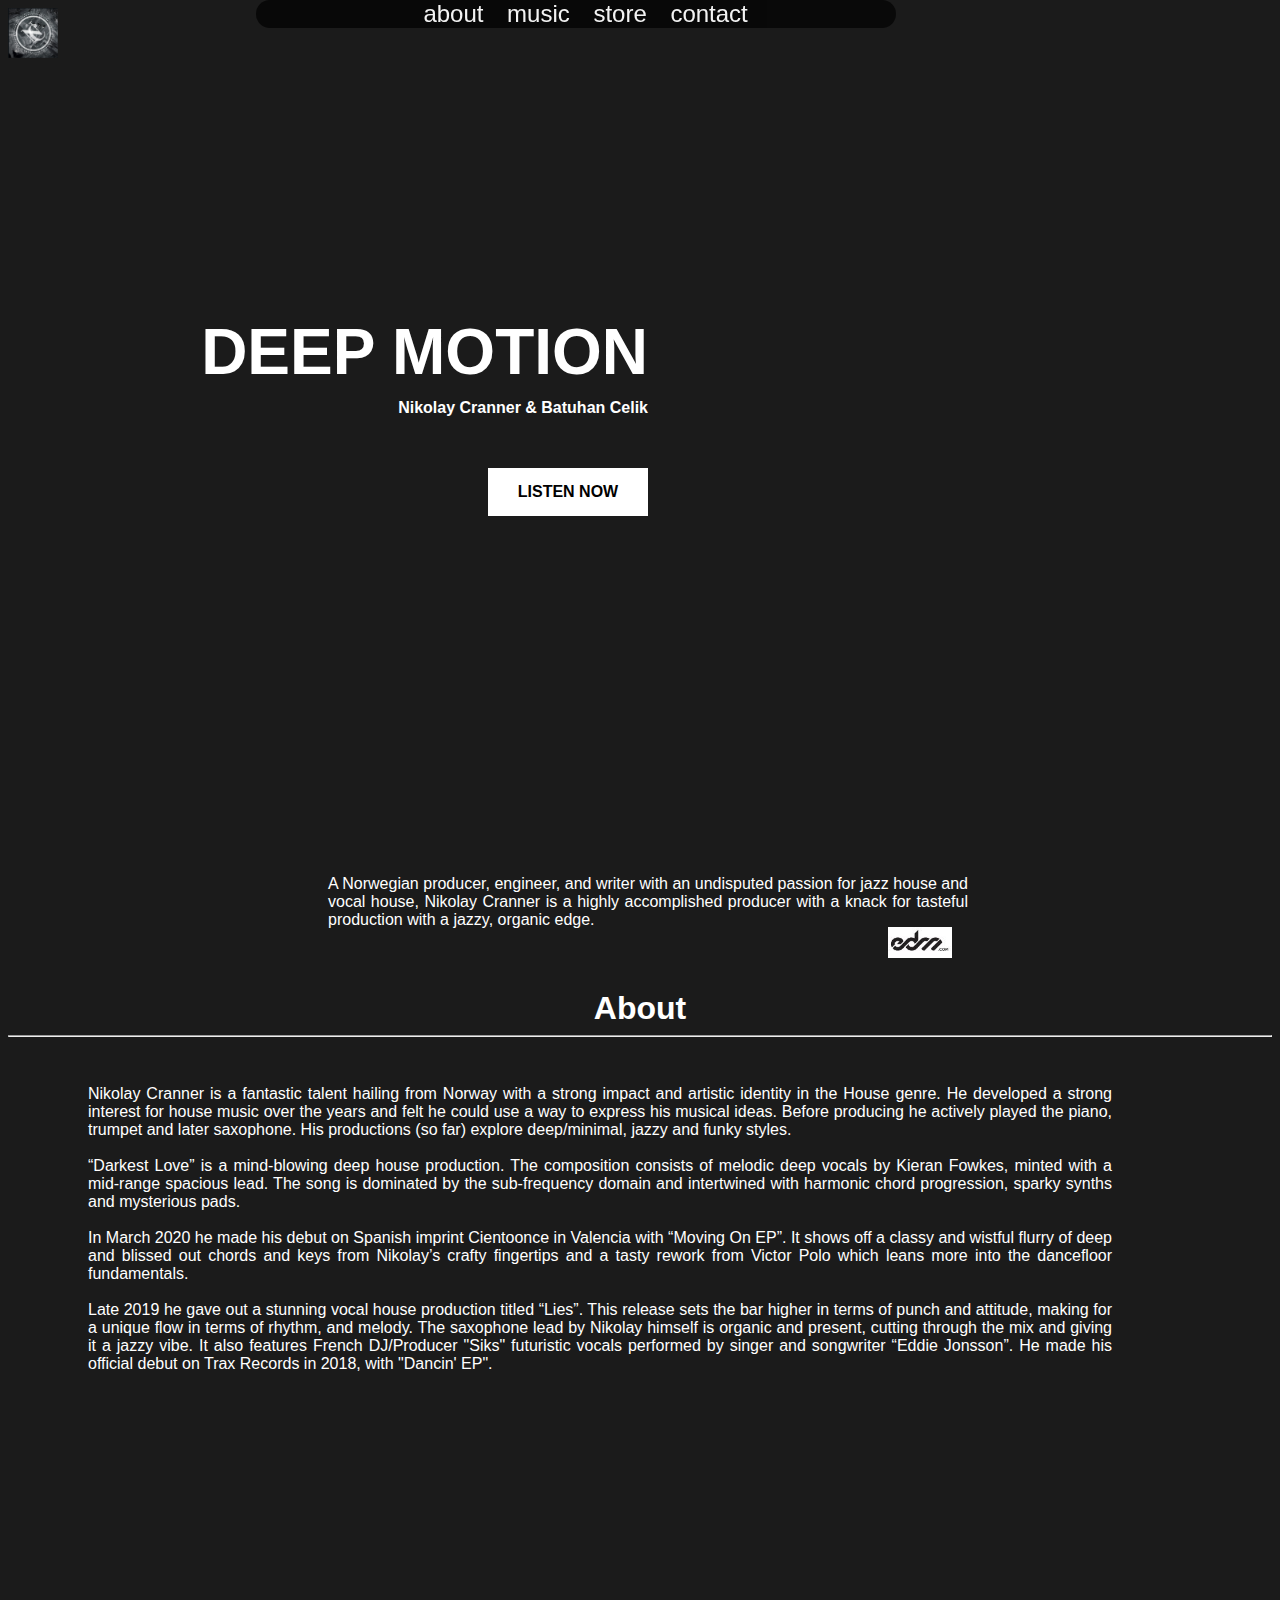
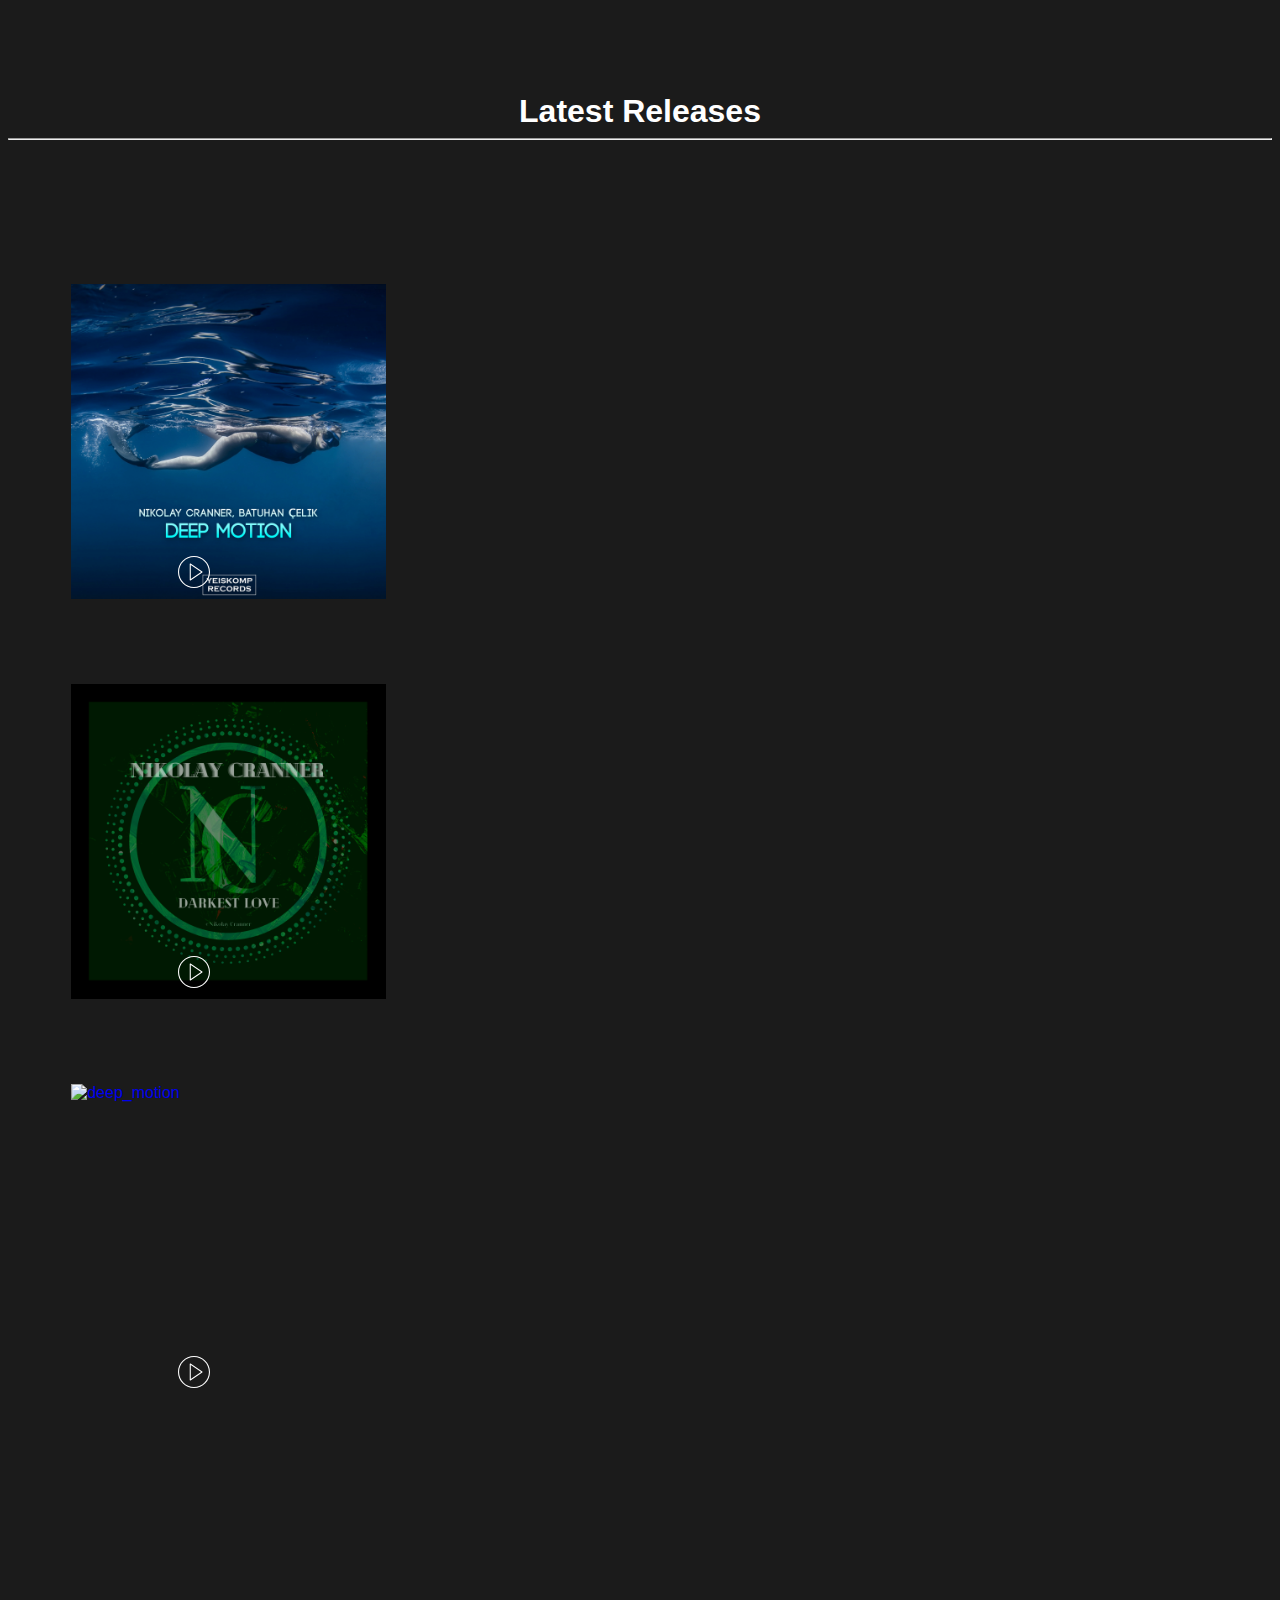
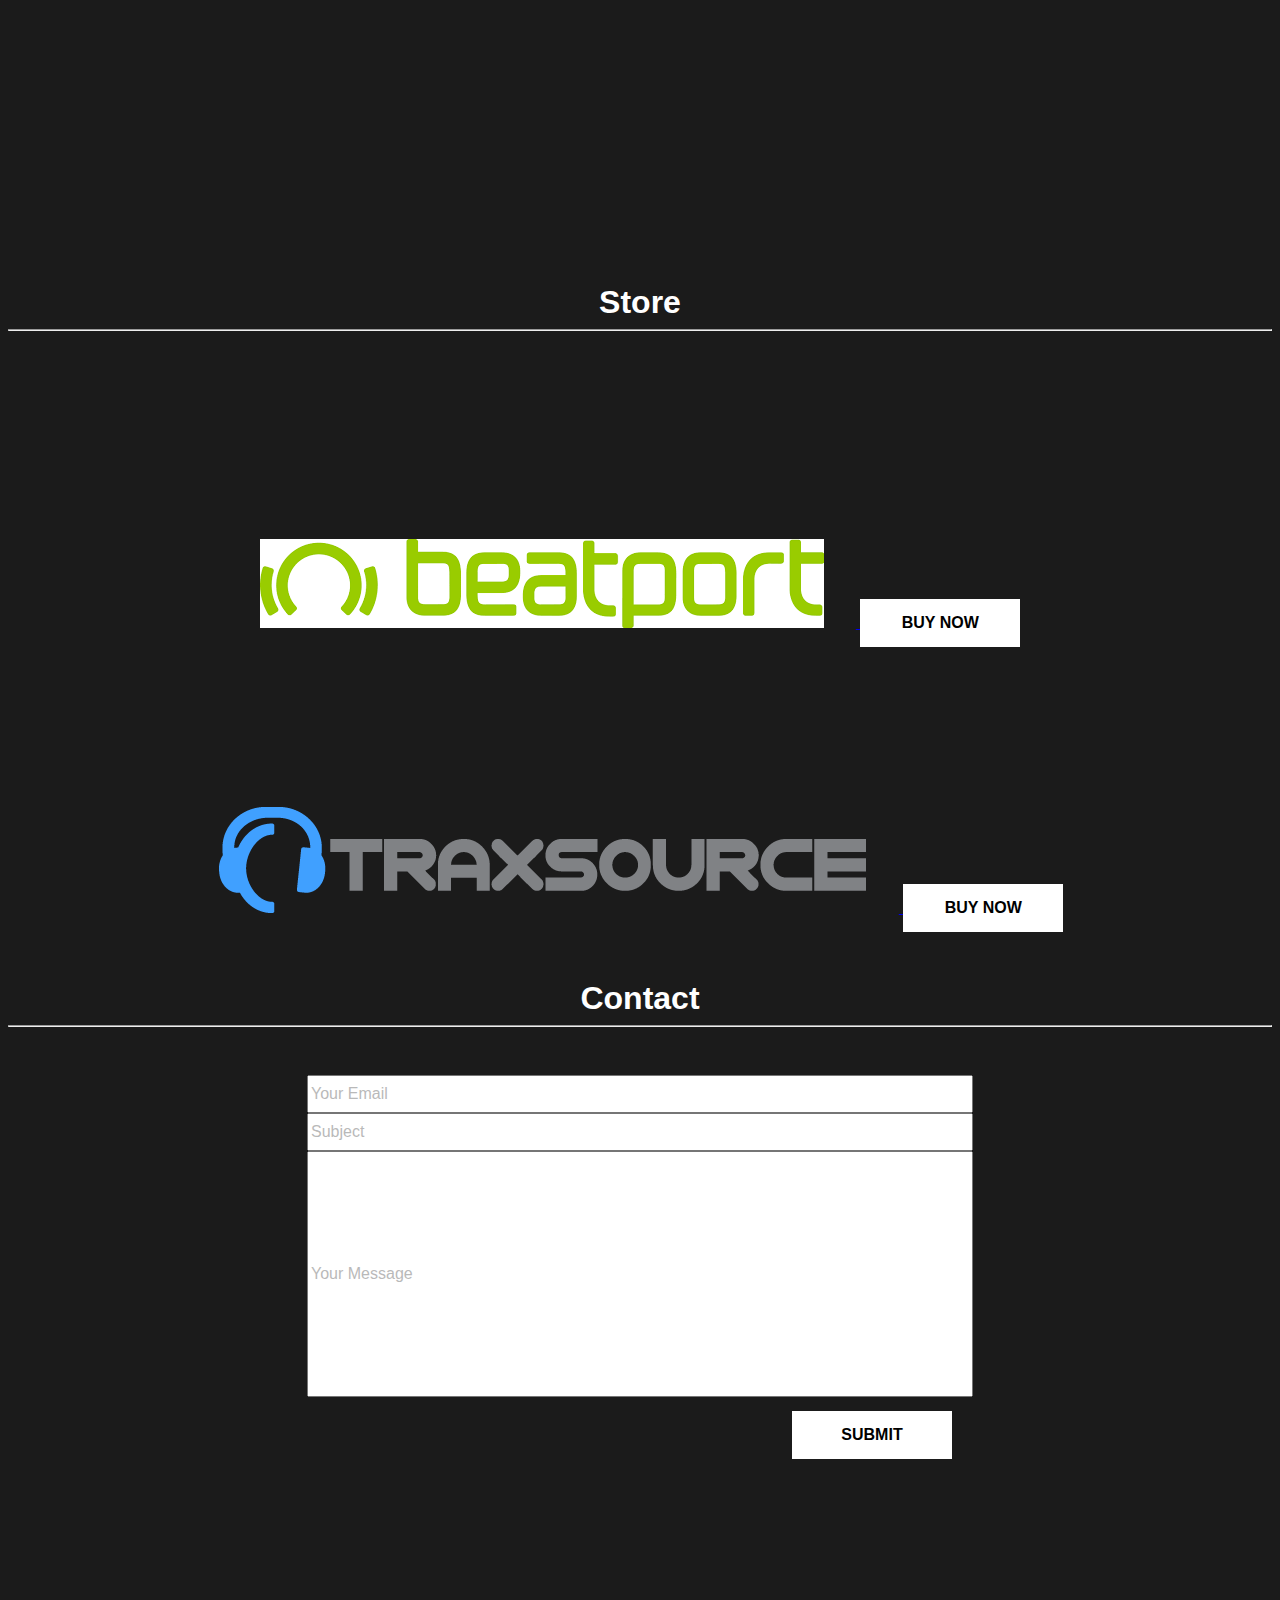
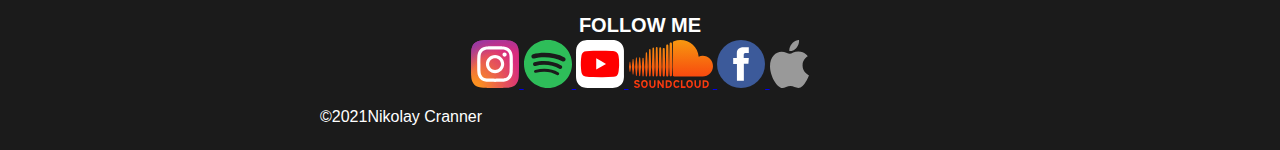
==== index_org.html @ 734ec308 "Created some test code for responsiveness" ====
<!DOCTYPE html>
<html lang="en">
<head>
    <meta charset="UTF-8">
    <meta http-equiv="X-UA-Compatible" content="IE=edge">
    <meta name="viewport" content="width=device-width, initial-scale=1.0">
    <link rel="icon" href="assets/images/logo/dark.jpg">
    <link rel="stylesheet" href="assets/css/nc-style.css">
    <title>Nikolay Cranner | Official Website</title>
</head>
<body>
    <header>
        <a href="#frontpage">
            <img class="logo" src="assets/images/logo/dark.jpg" alt="logo-dark">
        </a>
    </header>
    <nav>
        <a href="#about">about</a>
        <a href="#music">music</a>
        <a href="#store">store</a>
        <a href="#contact">contact</a>
    </nav>
    <section id="frontpage">
        <div>
            <h1>deep motion</h1>
            <h4>Nikolay Cranner & Batuhan Celik</h4>
            <iframe class="frontpage-preview" src="https://open.spotify.com/embed/album/2yCCbZxkp3gMeUIQcVt4d5?theme=0" width="100%" height="80" frameBorder="0" allowtransparency="true" allow="encrypted-media">
            </iframe>
            <a href="https://linktr.ee/nikolay_cranner" target="_blank">
                <button>listen now</button>
            </a>
            <p>A Norwegian producer, engineer, and writer with an 
                undisputed passion for jazz house and vocal house, 
                Nikolay Cranner is a highly accomplished producer with 
                a knack for tasteful production with a jazzy, organic edge. 
                <img src="assets/images/others/edmlogo.JPG" alt="edmlogo">
            </p>
        </div>

    </section>
    <section id="about">
        <h2>about</h2>
        <hr>
        <article>Nikolay Cranner is a fantastic talent hailing from Norway with a strong impact and 
            artistic identity in the House genre. He developed a strong interest for house music over 
            the years and felt he could use a way to express his musical ideas.
            Before producing he actively played the piano, trumpet and later saxophone.
            His productions (so far) explore deep/minimal, jazzy and funky styles.
            <br>
            <br>
            “Darkest Love” is a mind-blowing deep house production. 
            The composition consists of melodic deep vocals by Kieran Fowkes, minted with a mid-range spacious lead. 
            The song is dominated by the sub-frequency domain and intertwined with harmonic chord progression, sparky synths and mysterious pads.
            <br>
            <br>
            In March 2020 he made his debut on Spanish imprint Cientoonce in Valencia with “Moving On EP”.
            It shows off a classy and wistful flurry of deep and blissed out chords and keys from Nikolay’s 
            crafty fingertips and a tasty rework from Victor Polo which leans more into the dancefloor fundamentals.
            <br>
            <br>
            Late 2019 he gave out a stunning vocal house production titled “Lies”. 
            This release sets the bar higher in terms of punch and attitude, 
            making for a unique flow in terms of rhythm, and melody. 
            The saxophone lead by Nikolay himself is organic and present, 
            cutting through the mix and giving it a jazzy vibe. 
            It also features French DJ/Producer "Siks" futuristic vocals performed by singer and songwriter “Eddie Jonsson”.
            He made his official debut on Trax Records in 2018, with "Dancin' EP".
        </article>
    </section>
    <section id="music">
        <h2>latest releases</h2>
        <hr>
        <div>
            <a class="song1" href="https://linktr.ee/nikolay_cranner" alt="Play now" target="_blank">
                <img class="song1-cover-art" src="assets/images/album covers/Nikolay Cranner, Batuhan Çelik - Deep Motion (Original Mix).jpg" alt="deep_motion">
                <img class="song1-play-button"src="assets/images/icons/svg/play-button-svgrepo-com.svg" alt="play-button">
            </a>
            <iframe class="song1-youtube-preview" width="560" height="315" src="https://www.youtube.com/embed/BSi5V5GA4AA" title="YouTube video player" frameborder="0" allow="accelerometer; autoplay; clipboard-write; encrypted-media; gyroscope; picture-in-picture" allowfullscreen></iframe>
            
            <a class="song2" href="https://soundcloud.com/nikolaycranner/nikolay-cranner-darkest-love" alt="Play now" target="_blank">
                <img class="song2-cover-art" src="assets/images/album covers/darkest_love.png" alt="darkest_love">
                <img class="song2-play-button"src="assets/images/icons/svg/play-button-svgrepo-com.svg" alt="play-button">
            </a>
            <iframe class="song2-youtube-preview" width="560" height="315" src="https://www.youtube.com/embed/kBhZxNGpHpo" title="YouTube video player" frameborder="0" allow="accelerometer; autoplay; clipboard-write; encrypted-media; gyroscope; picture-in-picture" allowfullscreen></iframe>

            <a class="song3" href="https://open.spotify.com/track/77q2iLUesl4iaqrkfsTeq9?si=c63e3cc37e604a79" alt="Play now" target="_blank">
                <img class="song3-cover-art" src="assets/images/album covers/lies.png" alt="deep_motion">
                <img class="song3-play-button"src="assets/images/icons/svg/play-button-svgrepo-com.svg" alt="play-button">
            </a>
            <iframe class="song3-youtube-preview" width="560" height="315" src="https://www.youtube.com/embed/eZv7kjKSmSU" title="YouTube video player" frameborder="0" allow="accelerometer; autoplay; clipboard-write; encrypted-media; gyroscope; picture-in-picture" allowfullscreen></iframe>
            <iframe class="spotify-artist" src="https://open.spotify.com/embed/artist/4NvkvOJ0mDM7QjdzOZLDRd?theme=0" width="100%" height="380" frameBorder="0" allowtransparency="true" allow="encrypted-media"></iframe>            
        </div>
      
    </section>
    <section id="store">
        <h2>store</h2>
        <hr>
        <div>
            <a href="https://www.beatport.com/search?q=Nikolay+Cranner" aria-label="buy on beatport" target="_blank">
                <img class="beatport-logo" src="assets/images/icons/beatport-white.png" alt="beatport-logo">
                <button class="buy-beatport" >buy now</button>
            </a>
            <a href="https://www.traxsource.com/artist/456790/nikolay-cranner" aria-label="buy on traxsource" target="_blank">
                <img class="traxsource-logo" src="assets/images/icons/traxsource-white.png" alt="traxsource-logo">
                <button class="buy-traxsource" >buy now</button>
            </a>
        </div>
    </section>
    <section id="contact">
        <h2>contact</h2>
        <hr>
        <div>
            <form action="www.somewhere.com" method="POST">
                <input type="email" name="visitor-email" placeholder="your email">
                <input type="text" name="subject-email" placeholder="subject">
                <input type="text" name="freetext-email" placeholder="your message">
                <input type="submit" name="email-submit">
            </form>
        </div>

    </section>
    <footer>
        <h2><span>follow me</span></h2>
        <div>
            <a href="https://www.instagram.com/nikolay_cranner/" aria-label="follow me on instagram" target="_blank">
                <img id="follow-instagram" src="assets/images/icons/svg/instagram-2-1.svg" alt="instagram">
            </a>
            <a href="https://open.spotify.com/artist/4NvkvOJ0mDM7QjdzOZLDRd" aria-label="follow me on spotify" target="_blank">
                <img id="follow-spotify" src="assets/images/icons/svg/spotify-2.svg" alt="spotify">
            </a>
            <a href="https://www.youtube.com/channel/UC5ntUYnW40FCXeuowJYUOPw" aria-label="follow me on youtube" target="_blank">
                <img src="assets/images/icons/svg/youtube-3.svg" alt="youtube">
            </a>

            <a id="follow-soundcloud" href="https://soundcloud.com/nikolaycranner" aria-label="follow me on soundcloud" target="_blank">
                <img src="assets/images/icons/svg/soundcloud.svg" alt="soundcloud">
            </a>
            <a id="follow-facebook" href="https://www.facebook.com/NikolayCranner/" aria-label="follow me on facebook" target="_blank">
                <img src="assets/images/icons/svg/facebook-3.svg" alt="follow me on facebook">
            </a>
            <a id="follow-apple" href="https://music.apple.com/us/artist/nikolay-cranner/1423156749" aria-label="follow me on apple music" target="_blank">
                <img src="assets/images/icons/svg/apple.svg" alt="follow me on apple music">
            </a>
        </div>
        <p>©2021Nikolay Cranner</p>
    </footer>

</body>
</html>
---- assets/css/nc-style.css ----
/*Global*/

body{
    font-family: -apple-system, BlinkMacSystemFont, 'Segoe UI', Roboto, Oxygen, Ubuntu, Cantarell, 'Open Sans', 'Helvetica Neue', sans-serif;
    font-size: 16px;
    color: white;
    text-align: center;
    background-color: rgb(27, 27, 27);
    /*background-image: url("../images/artist/4-dark.JPG");
    background-repeat: no-repeat;
    background-size: cover;
    background-position: left top;
    background-attachment: fixed;*/
}

p {
    width: 50vw;
    display: inline-block;
    text-align: justify;
}

article {
    width: 80vw;
    text-align: justify;
    margin: 3rem 2rem 20rem 5rem;
}

h2 {
    font-size: 2rem;
    text-transform: capitalize;
    margin: 0px;
}

button {
    height: 3rem;
    width: 10rem;
    border: 3px solid transparent;
    font-size: 1rem;
    font-weight: 800;
    text-transform: uppercase;
    color: black;
    background-color: white;
   
}

button:hover {
    color: white;
    background-color: rgb(27, 27, 27);
    font-weight: 900;
    border-color: white;
}

button:active {
    color: black;
    background-color: white;
    height: 2.9rem;
    width: 8.9rem;
}

/*Header*/
.logo {
    height: 50px;
    width: 50px;
    position: fixed;
    top: 0.5em;
    left: 0.5em;
    z-index: 3;
}

/*Nav*/
nav {
    height: auto;
    width: 50%;
    padding: 0px;
    position: fixed;
    top: 0;
    right: 30vw;
    z-index: 3;
    background-color: rgb(8, 8, 8);
    opacity: 0.95;
    border-radius: 2rem;
}

nav a {
    margin-left: 3%;
    text-decoration: none;
    color: white;
    font-size: 1.5rem;
    border-radius: 1rem;
    
}

nav a:hover {
    color: rgb(27, 27, 27);
    background-color: white;
}


/*Frontpage*/

#frontpage div {
    position: relative;
    height: 80vh;
    width: 100vw;
    top: 0vh;
    right: 0vw;
    
}
#frontpage {
    margin-top: 30vh;
}
#frontpage h1 {
    font-size: 4rem;
    text-transform: uppercase;
    margin: 0px;
    position: absolute;
    top: 5vh;
    right: 50vw;
}

#frontpage h4 {
    position: absolute;
    top: 12vh;
    right: 50vw;
}

#frontpage button {
    position: absolute;
    top: 22vh;
    right: 50vw;

}
.frontpage-preview {
    width: 40vw;
    position: absolute;
    top: 30vh;
    right: 35vw;
}


#frontpage p {
    position: absolute;
    bottom: 0;
    right: 25vw;
}


#frontpage p > img {
    float:right;
    max-width: 4rem;
    max-height: auto;
    margin: 1rem;
}


/*Music - Latest Releases*/

#music div {
    position: relative;
    min-height: 100rem;
    margin-top: 4rem;
    margin-bottom: 5rem;
}

.song1-cover-art {
    position: absolute;
    left: 5%;
    top: 5%;
    max-width: auto;
    max-height: 315px;
}

.song1-youtube-preview {
    position: absolute;
    left: 50%;
    top: 5%;
    max-width: auto;
    max-height: 315px;

}

.song1-play-button {
    max-width: auto;
    max-height: 2rem;
    position: absolute;
    right: 83vw;
    top: 22%;
    z-index: 2;

}

.song2-cover-art {
    position: absolute;
    left: 5%;
    top: 30%;
    max-width: auto;
    max-height: 315px;
}

.song2-youtube-preview {
    position: absolute;
    left: 50%;
    top: 30%;
    max-width: auto;
    max-height: 315px;

}

.song2-play-button {
    max-width: auto;
    max-height: 2rem;
    position: absolute;
    right: 83vw;
    top: 47%;
    z-index: 2;
}

.song3-cover-art {
    position: absolute;
    left: 5%;
    top: 55%;
    max-width: auto;
    max-height: 315px;
}

.song3-youtube-preview {
    position: absolute;
    left: 50%;
    top: 55%;
    max-width: auto;
    max-height: 315px;

}

.song3-play-button {
    max-width: auto;
    max-height: 2rem;
    position: absolute;
    right: 83vw;
    top: 72%;
    z-index: 2;
}

.spotify-artist {
    position: absolute;
    bottom: 0;
    right: 25%;
    max-width: 50%;
    max-height: 20%;
}


/*Store*/

#store div {
    margin-top: 3rem;
    margin-bottom: 3rem;
    min-height: 30rem;
}

.beatport-logo {
    margin-top: 10rem;
    margin-right: 2rem;
}

.traxsource-logo {
    margin-top: 10rem;
    margin-right: 2rem;

}


/*Contact*/

#contact div {
    margin-top: 3rem;
    margin-bottom: 3rem;
    min-height: 30rem;
    position: relative;
}


input[type=submit] {
    height: 3rem;
    width: 10rem;
    border: 3px solid transparent;
    font-size: 1rem;
    font-weight: 800;
    text-transform: uppercase;
    color: black;
    background-color: white;
    position: absolute;
    bottom: 20%;
    right: 25vw;
    
}

input[type=submit]:hover {
    color: white;
    background-color: rgb(27, 27, 27);
    font-weight: 900;
    border-color: white;
}

input[type=submit]:active {
    color: black;
    background-color: white;
    height: 2.9rem;
    width: 8.9rem;
}

input[name=visitor-email],
input[name=subject-email]{
    height: 2rem;
    width: 50vw;
    padding-right: 20px;
	margin: 0 auto;
}

input[name=freetext-email]{
    height: 15rem;
    width: 50vw;
    padding-right: 20px;
    margin: 0 auto;
}

::placeholder {
    text-transform: capitalize;
    opacity: 0.5;
    font-family: -apple-system, BlinkMacSystemFont, 'Segoe UI', Roboto, Oxygen, Ubuntu, Cantarell, 'Open Sans', 'Helvetica Neue', sans-serif;
    font-size: 16px;
}

/*Footer*/


footer span {
    text-transform: uppercase;
    text-align: justify;
    font-size: 1.25rem;
    padding: 5px;
    margin-bottom: 1rem;
}

footer div {
    text-align: center;
}

footer img {
    display: inline-block;
    height: 3rem;
    width: auto;
}


/*Media Queries */

@media screen and (max-width: 1200px) {
    #frontpage {
      width: 65%;
      height: 100vh;
      margin: 0 auto;
    }

    #frontpage h1 {
        font-size: 3rem;
        margin-top: 1rem;
    }

    nav a{
        width: 50vw;
        margin-left: 1rem;
        right: 30vw;
        font-size: 1rem;
    }


}

@media screen and (max-width: 666px) {

    #frontpage h1 {
        font-size: 2rem;
        margin-top: 0.7rem;
    }

    nav a {
        font-size: 1rem;
        right: 20vw;
        width: 30vw;
    }

    iframe {
        width: 280px;
        height: auto;
    }

    .beatport-logo, .traxsource-logo {
        width: 50vw;
        height: auto;
    }

    input[type=submit] {
        right: 15vw;
    }
}
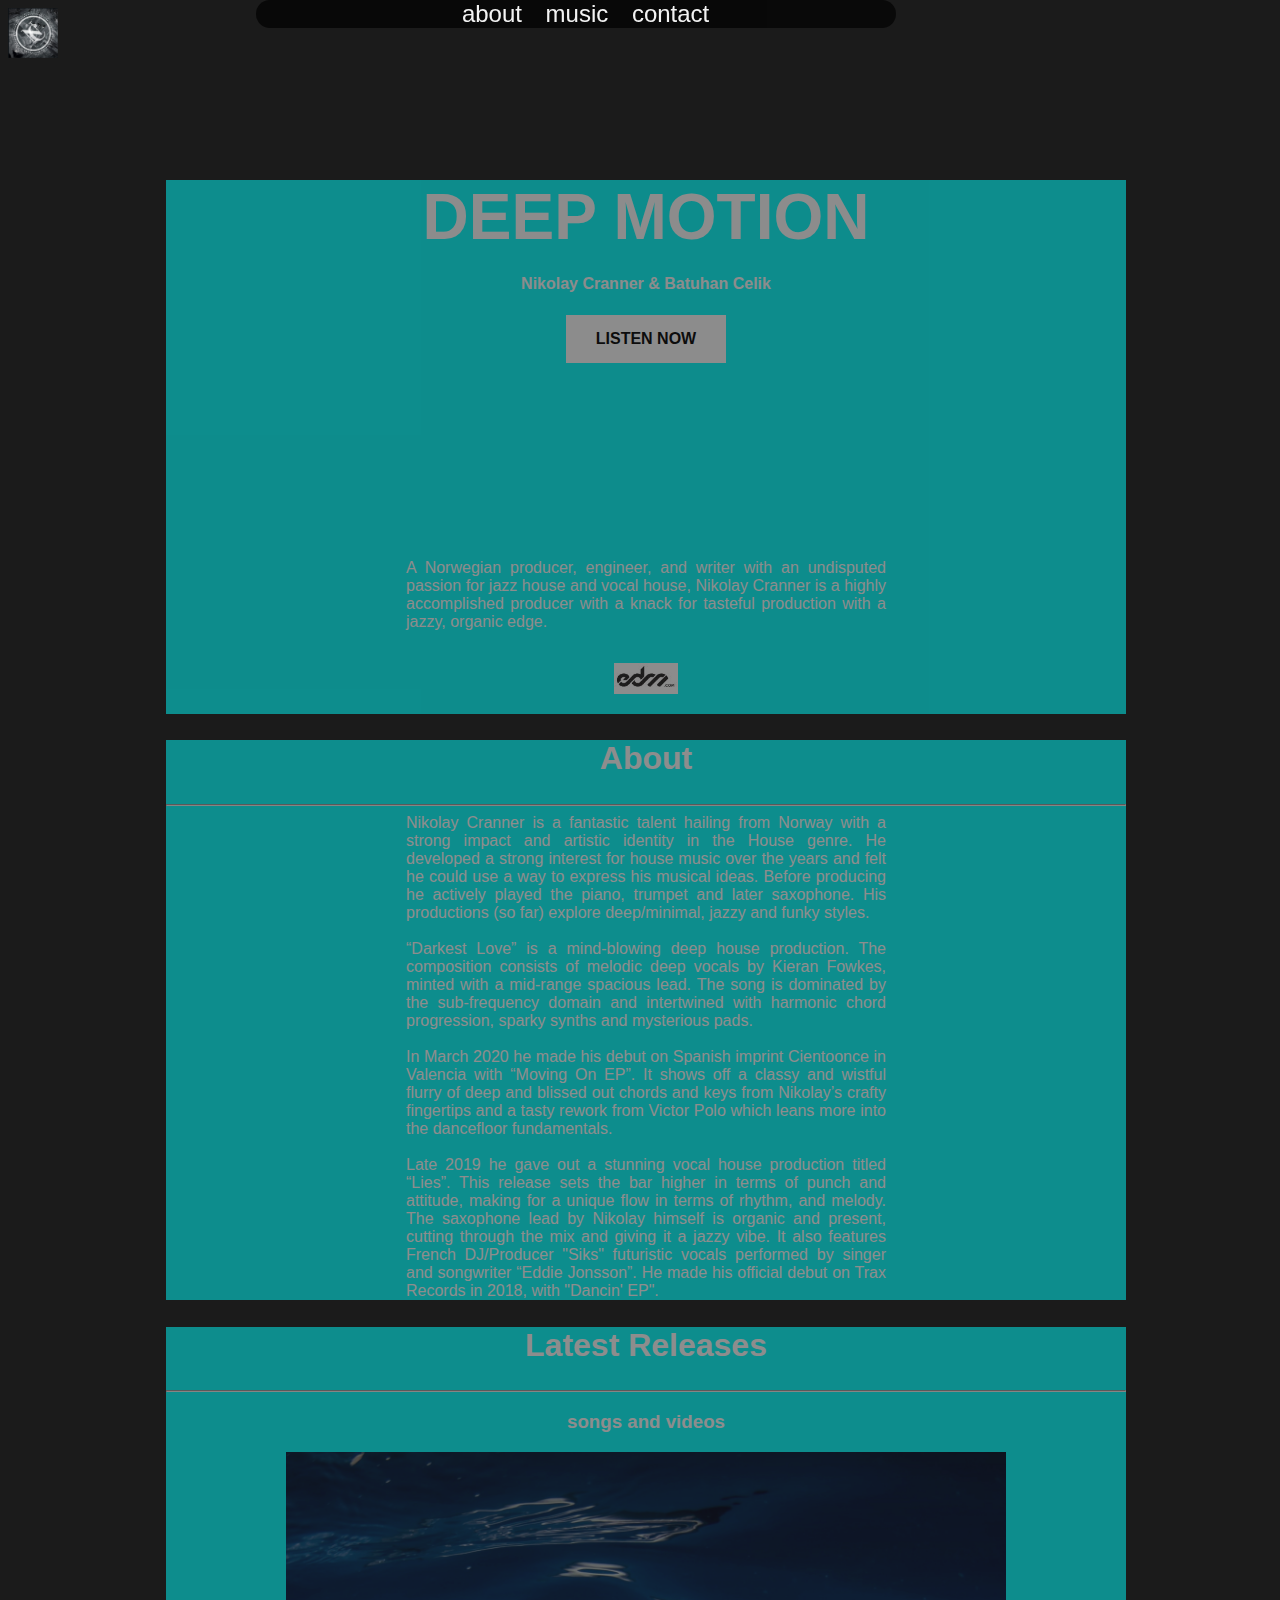
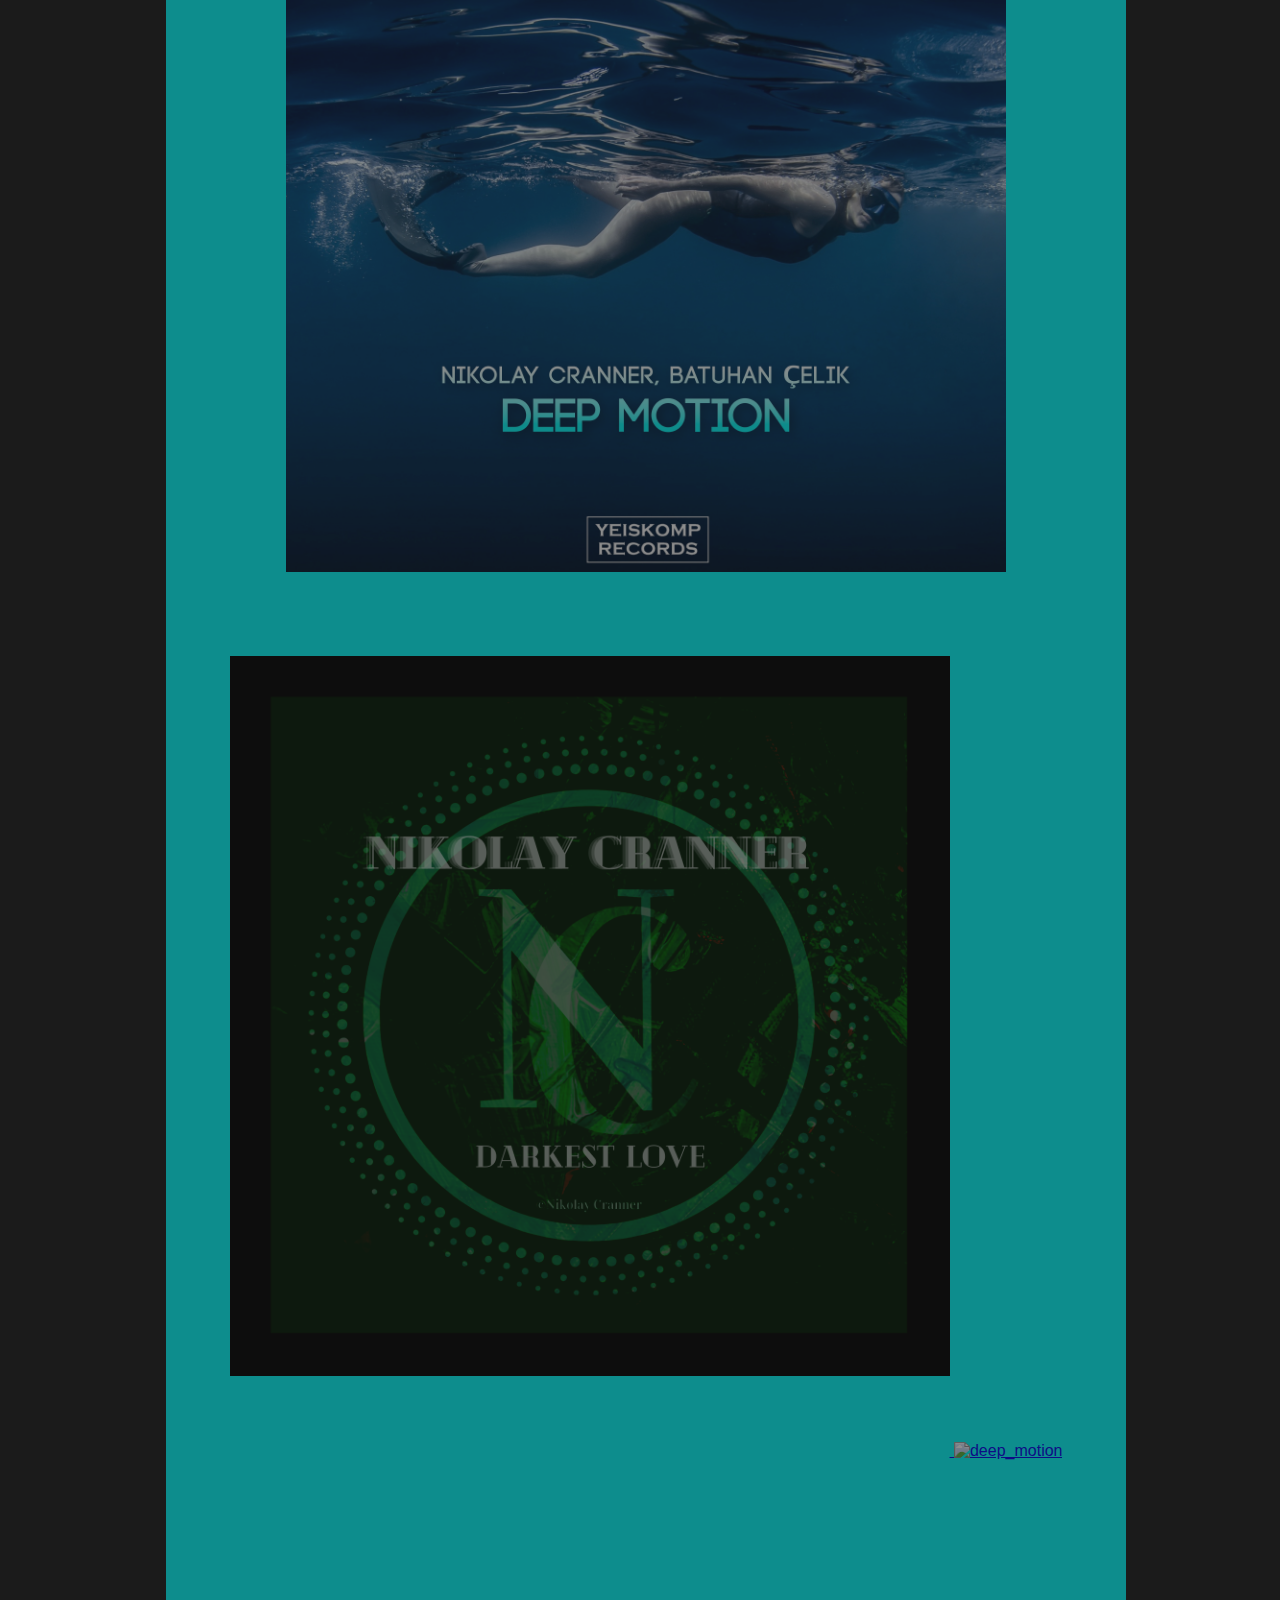
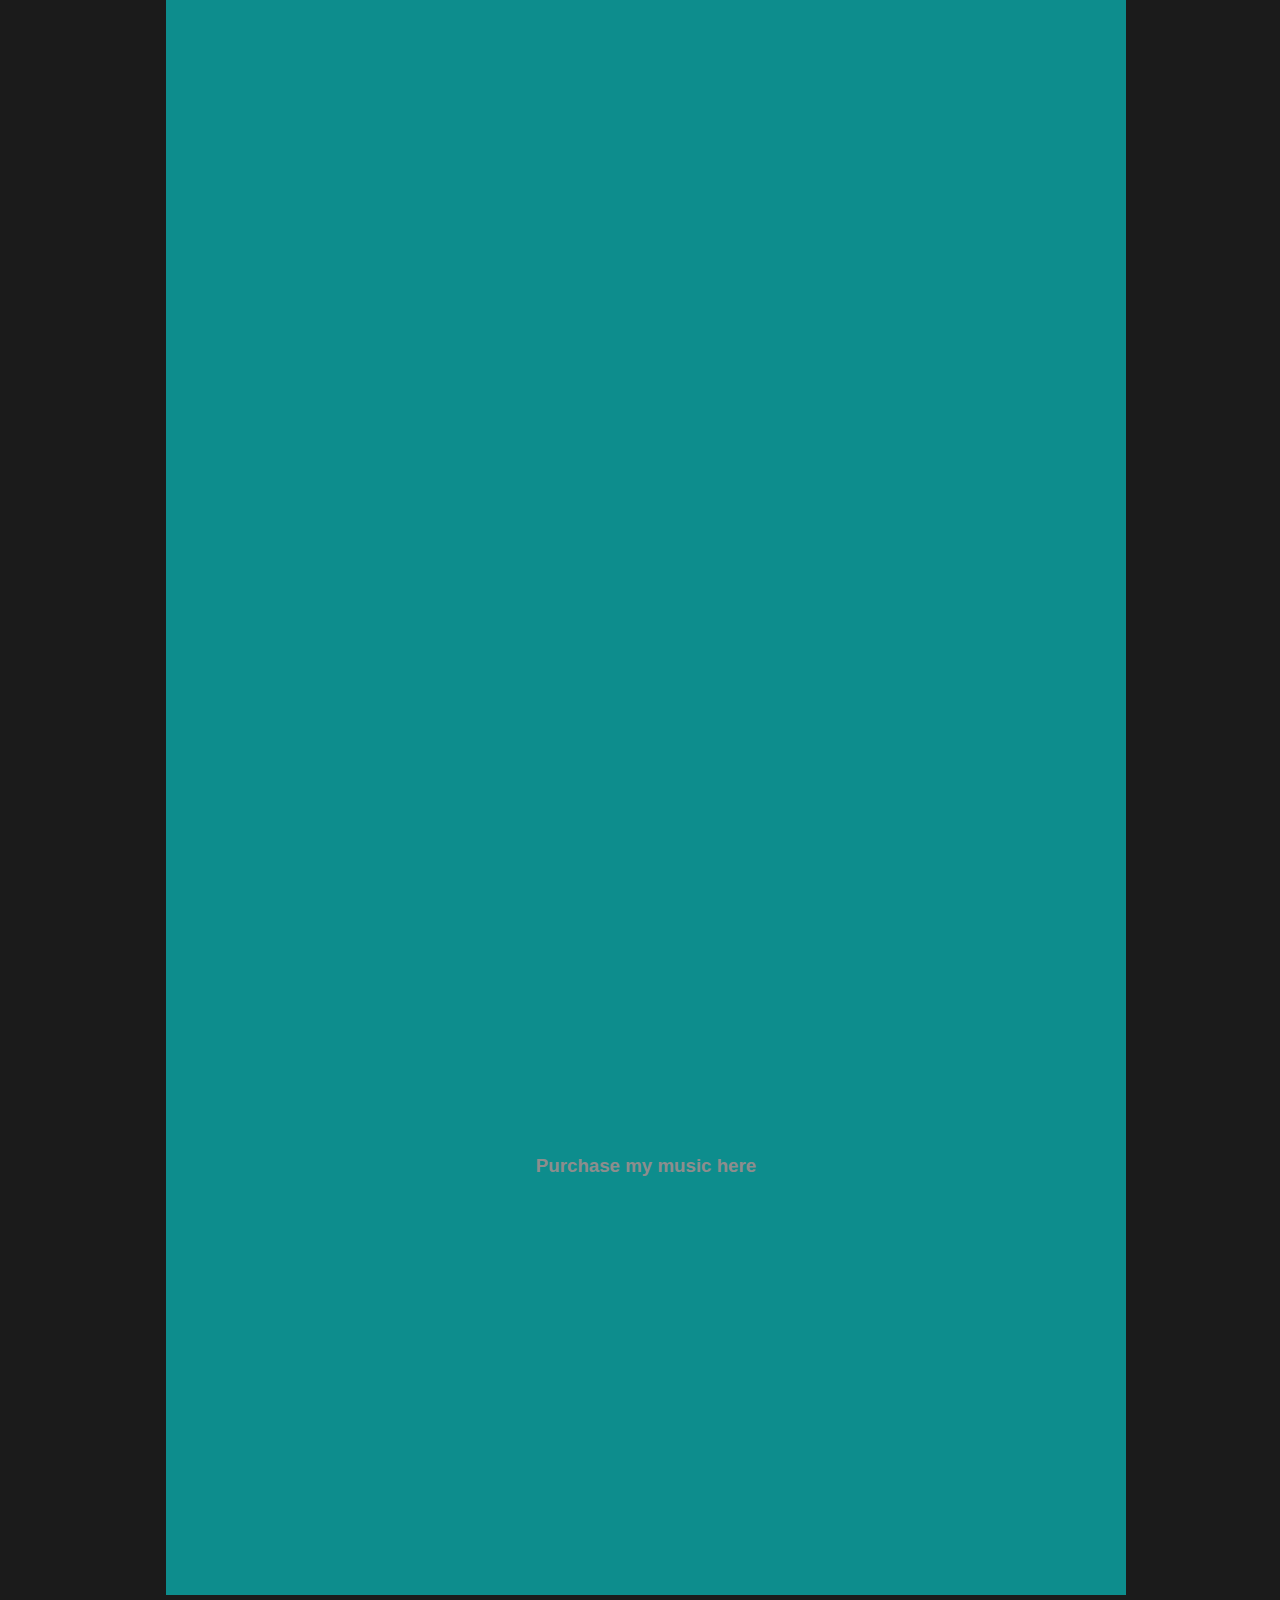
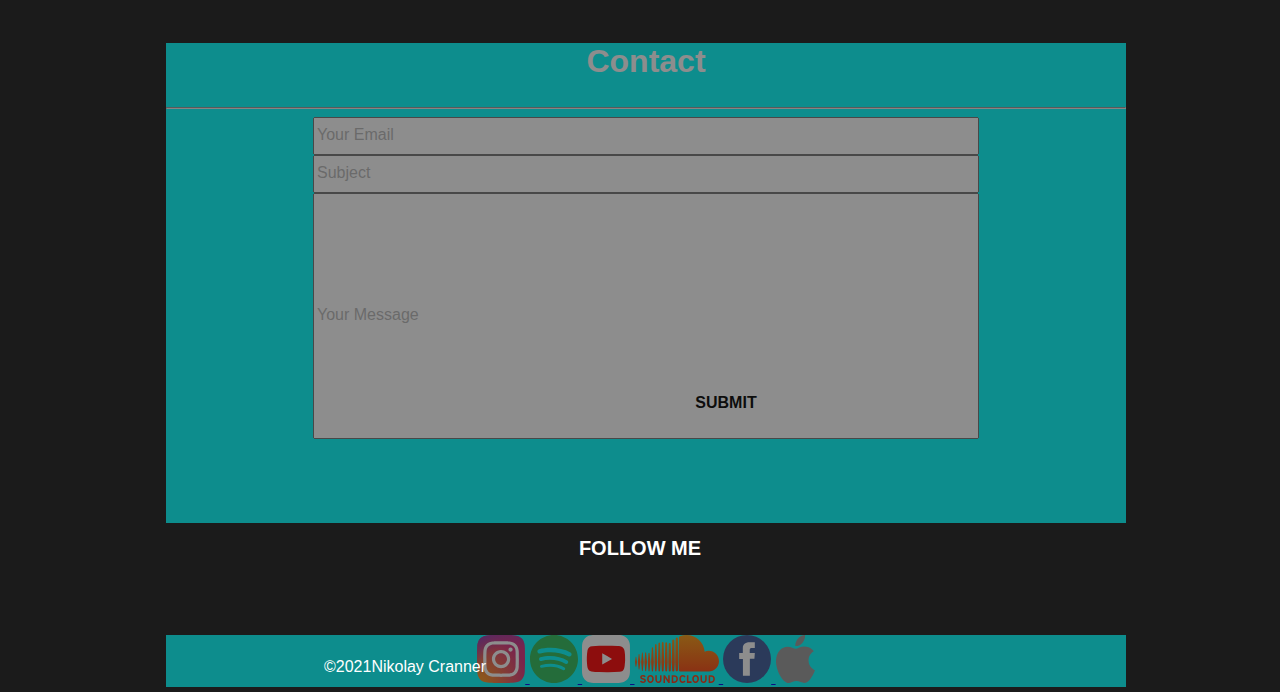
==== commit eda211e1: "Improved overall responsiveness" ====
--- a/index_org.html
+++ b/index_org.html
@@ -17,99 +17,82 @@
     <nav>
         <a href="#about">about</a>
         <a href="#music">music</a>
-        <a href="#store">store</a>
         <a href="#contact">contact</a>
     </nav>
     <section id="frontpage">
         <div>
             <h1>deep motion</h1>
             <h4>Nikolay Cranner & Batuhan Celik</h4>
-            <iframe class="frontpage-preview" src="https://open.spotify.com/embed/album/2yCCbZxkp3gMeUIQcVt4d5?theme=0" width="100%" height="80" frameBorder="0" allowtransparency="true" allow="encrypted-media">
-            </iframe>
             <a href="https://linktr.ee/nikolay_cranner" target="_blank">
                 <button>listen now</button>
             </a>
+            <iframe class="frontpage-preview" src="https://open.spotify.com/embed/album/2yCCbZxkp3gMeUIQcVt4d5?theme=0" frameBorder="0" allowtransparency="true" allow="encrypted-media">
+            </iframe>
             <p>A Norwegian producer, engineer, and writer with an 
                 undisputed passion for jazz house and vocal house, 
                 Nikolay Cranner is a highly accomplished producer with 
                 a knack for tasteful production with a jazzy, organic edge. 
-                <img src="assets/images/others/edmlogo.JPG" alt="edmlogo">
             </p>
+            <img class="edmlogo" src="assets/images/others/edmlogo.JPG" alt="edmlogo">
         </div>
 
     </section>
     <section id="about">
-        <h2>about</h2>
-        <hr>
-        <article>Nikolay Cranner is a fantastic talent hailing from Norway with a strong impact and 
-            artistic identity in the House genre. He developed a strong interest for house music over 
-            the years and felt he could use a way to express his musical ideas.
-            Before producing he actively played the piano, trumpet and later saxophone.
-            His productions (so far) explore deep/minimal, jazzy and funky styles.
-            <br>
-            <br>
-            “Darkest Love” is a mind-blowing deep house production. 
-            The composition consists of melodic deep vocals by Kieran Fowkes, minted with a mid-range spacious lead. 
-            The song is dominated by the sub-frequency domain and intertwined with harmonic chord progression, sparky synths and mysterious pads.
-            <br>
-            <br>
-            In March 2020 he made his debut on Spanish imprint Cientoonce in Valencia with “Moving On EP”.
-            It shows off a classy and wistful flurry of deep and blissed out chords and keys from Nikolay’s 
-            crafty fingertips and a tasty rework from Victor Polo which leans more into the dancefloor fundamentals.
-            <br>
-            <br>
-            Late 2019 he gave out a stunning vocal house production titled “Lies”. 
-            This release sets the bar higher in terms of punch and attitude, 
-            making for a unique flow in terms of rhythm, and melody. 
-            The saxophone lead by Nikolay himself is organic and present, 
-            cutting through the mix and giving it a jazzy vibe. 
-            It also features French DJ/Producer "Siks" futuristic vocals performed by singer and songwriter “Eddie Jonsson”.
-            He made his official debut on Trax Records in 2018, with "Dancin' EP".
-        </article>
+        <div>
+            <h2>about</h2>
+            <hr>
+            <article>Nikolay Cranner is a fantastic talent hailing from Norway with a strong impact and 
+                artistic identity in the House genre. He developed a strong interest for house music over 
+                the years and felt he could use a way to express his musical ideas.
+                Before producing he actively played the piano, trumpet and later saxophone.
+                His productions (so far) explore deep/minimal, jazzy and funky styles.
+                <br>
+                <br>
+                “Darkest Love” is a mind-blowing deep house production. 
+                The composition consists of melodic deep vocals by Kieran Fowkes, minted with a mid-range spacious lead. 
+                The song is dominated by the sub-frequency domain and intertwined with harmonic chord progression, sparky synths and mysterious pads.
+                <br>
+                <br>
+                In March 2020 he made his debut on Spanish imprint Cientoonce in Valencia with “Moving On EP”.
+                It shows off a classy and wistful flurry of deep and blissed out chords and keys from Nikolay’s 
+                crafty fingertips and a tasty rework from Victor Polo which leans more into the dancefloor fundamentals.
+                <br>
+                <br>
+                Late 2019 he gave out a stunning vocal house production titled “Lies”. 
+                This release sets the bar higher in terms of punch and attitude, 
+                making for a unique flow in terms of rhythm, and melody. 
+                The saxophone lead by Nikolay himself is organic and present, 
+                cutting through the mix and giving it a jazzy vibe. 
+                It also features French DJ/Producer "Siks" futuristic vocals performed by singer and songwriter “Eddie Jonsson”.
+                He made his official debut on Trax Records in 2018, with "Dancin' EP".
+            </article></div>
     </section>
     <section id="music">
-        <h2>latest releases</h2>
-        <hr>
         <div>
-            <a class="song1" href="https://linktr.ee/nikolay_cranner" alt="Play now" target="_blank">
-                <img class="song1-cover-art" src="assets/images/album covers/Nikolay Cranner, Batuhan Çelik - Deep Motion (Original Mix).jpg" alt="deep_motion">
-                <img class="song1-play-button"src="assets/images/icons/svg/play-button-svgrepo-com.svg" alt="play-button">
+            <h2>latest releases</h2>
+            <hr>
+            <h3>songs and videos</h3>
+            <a href="https://linktr.ee/nikolay_cranner" alt="Play now" target="_blank">
+                <img class="cover-art" src="assets/images/album covers/Nikolay Cranner, Batuhan Çelik - Deep Motion (Original Mix).jpg" alt="deep_motion">
             </a>
-            <iframe class="song1-youtube-preview" width="560" height="315" src="https://www.youtube.com/embed/BSi5V5GA4AA" title="YouTube video player" frameborder="0" allow="accelerometer; autoplay; clipboard-write; encrypted-media; gyroscope; picture-in-picture" allowfullscreen></iframe>
-            
-            <a class="song2" href="https://soundcloud.com/nikolaycranner/nikolay-cranner-darkest-love" alt="Play now" target="_blank">
-                <img class="song2-cover-art" src="assets/images/album covers/darkest_love.png" alt="darkest_love">
-                <img class="song2-play-button"src="assets/images/icons/svg/play-button-svgrepo-com.svg" alt="play-button">
+            <a href="https://soundcloud.com/nikolaycranner/nikolay-cranner-darkest-love" alt="Play now" target="_blank">
+                <img class="cover-art" src="assets/images/album covers/darkest_love.png" alt="darkest_love">
             </a>
-            <iframe class="song2-youtube-preview" width="560" height="315" src="https://www.youtube.com/embed/kBhZxNGpHpo" title="YouTube video player" frameborder="0" allow="accelerometer; autoplay; clipboard-write; encrypted-media; gyroscope; picture-in-picture" allowfullscreen></iframe>
-
-            <a class="song3" href="https://open.spotify.com/track/77q2iLUesl4iaqrkfsTeq9?si=c63e3cc37e604a79" alt="Play now" target="_blank">
-                <img class="song3-cover-art" src="assets/images/album covers/lies.png" alt="deep_motion">
-                <img class="song3-play-button"src="assets/images/icons/svg/play-button-svgrepo-com.svg" alt="play-button">
+            <a href="https://open.spotify.com/track/77q2iLUesl4iaqrkfsTeq9?si=c63e3cc37e604a79" alt="Play now" target="_blank">
+                <img class="cover-art" src="assets/images/album covers/lies.png" alt="deep_motion">
             </a>
-            <iframe class="song3-youtube-preview" width="560" height="315" src="https://www.youtube.com/embed/eZv7kjKSmSU" title="YouTube video player" frameborder="0" allow="accelerometer; autoplay; clipboard-write; encrypted-media; gyroscope; picture-in-picture" allowfullscreen></iframe>
+            <iframe src="https://www.youtube.com/embed/BSi5V5GA4AA" title="YouTube video player" frameborder="0" allow="accelerometer; autoplay; clipboard-write; encrypted-media; gyroscope; picture-in-picture" allowfullscreen></iframe>
+            <iframe src="https://www.youtube.com/embed/kBhZxNGpHpo" title="YouTube video player" frameborder="0" allow="accelerometer; autoplay; clipboard-write; encrypted-media; gyroscope; picture-in-picture" allowfullscreen></iframe>
             <iframe class="spotify-artist" src="https://open.spotify.com/embed/artist/4NvkvOJ0mDM7QjdzOZLDRd?theme=0" width="100%" height="380" frameBorder="0" allowtransparency="true" allow="encrypted-media"></iframe>            
+            <h3>Purchase my music here</h3>
+            <iframe src="https://www.beatport.com/artist/nikolay-cranner/709007" title="beatport-preview" frameborder="0"></iframe>
         </div>
       
     </section>
-    <section id="store">
-        <h2>store</h2>
-        <hr>
+    <section id="contact">
         <div>
-            <a href="https://www.beatport.com/search?q=Nikolay+Cranner" aria-label="buy on beatport" target="_blank">
-                <img class="beatport-logo" src="assets/images/icons/beatport-white.png" alt="beatport-logo">
-                <button class="buy-beatport" >buy now</button>
-            </a>
-            <a href="https://www.traxsource.com/artist/456790/nikolay-cranner" aria-label="buy on traxsource" target="_blank">
-                <img class="traxsource-logo" src="assets/images/icons/traxsource-white.png" alt="traxsource-logo">
-                <button class="buy-traxsource" >buy now</button>
-            </a>
-        </div>
-    </section>
-    <section id="contact">
-        <h2>contact</h2>
-        <hr>
-        <div>
+            <h2>contact</h2>
+            <hr>
             <form action="www.somewhere.com" method="POST">
                 <input type="email" name="visitor-email" placeholder="your email">
                 <input type="text" name="subject-email" placeholder="subject">
--- a/assets/css/nc-style.css
+++ b/assets/css/nc-style.css
@@ -6,29 +6,35 @@
     color: white;
     text-align: center;
     background-color: rgb(27, 27, 27);
-    /*background-image: url("../images/artist/4-dark.JPG");
+    background-image: url("../images/artist/4-dark.JPG");
     background-repeat: no-repeat;
     background-size: cover;
     background-position: left top;
-    background-attachment: fixed;*/
-}
-
-p {
-    width: 50vw;
-    display: inline-block;
+    background-attachment: fixed;
+}
+
+div {
+    background-color: aqua;
+    opacity: 50%;
+    height: auto;
+    width: 75vw;
+    position: relative;
+    top: 5vh;
+    left: 12.5%
+
+}
+
+
+article,p {
+    width: 50%;
+    position: relative;
+    left: 25%;
     text-align: justify;
-}
-
-article {
-    width: 80vw;
-    text-align: justify;
-    margin: 3rem 2rem 20rem 5rem;
 }
 
 h2 {
     font-size: 2rem;
     text-transform: capitalize;
-    margin: 0px;
 }
 
 button {
@@ -53,8 +59,6 @@
 button:active {
     color: black;
     background-color: white;
-    height: 2.9rem;
-    width: 8.9rem;
 }
 
 /*Header*/
@@ -98,176 +102,67 @@
 
 /*Frontpage*/
 
-#frontpage div {
-    position: relative;
-    height: 80vh;
-    width: 100vw;
-    top: 0vh;
-    right: 0vw;
-    
-}
 #frontpage {
-    margin-top: 30vh;
+    margin-top: 15vh;
 }
 #frontpage h1 {
     font-size: 4rem;
     text-transform: uppercase;
     margin: 0px;
-    position: absolute;
-    top: 5vh;
-    right: 50vw;
-}
-
-#frontpage h4 {
-    position: absolute;
-    top: 12vh;
-    right: 50vw;
 }
 
 #frontpage button {
-    position: absolute;
-    top: 22vh;
-    right: 50vw;
-
-}
-.frontpage-preview {
-    width: 40vw;
-    position: absolute;
-    top: 30vh;
-    right: 35vw;
-}
-
-
-#frontpage p {
-    position: absolute;
-    bottom: 0;
-    right: 25vw;
-}
-
-
-#frontpage p > img {
-    float:right;
-    max-width: 4rem;
-    max-height: auto;
+    margin-bottom: 1rem;
+}
+
+#frontpage iframe {
+    width: 100%;
+    height: 80px;
+    margin-bottom: 5rem;
+}
+
+
+.edmlogo {
+    width: 4rem;
+    height: auto;
     margin: 1rem;
 }
 
 
+#frontpage h2 {
+    text-align: center;
+}
+
+
 /*Music - Latest Releases*/
-
 #music div {
-    position: relative;
-    min-height: 100rem;
-    margin-top: 4rem;
+    height: auto;
+}
+
+.cover-art {
+    width: 75%;
+    height: auto;
     margin-bottom: 5rem;
 }
 
-.song1-cover-art {
-    position: absolute;
-    left: 5%;
-    top: 5%;
-    max-width: auto;
-    max-height: 315px;
-}
-
-.song1-youtube-preview {
-    position: absolute;
-    left: 50%;
-    top: 5%;
-    max-width: auto;
-    max-height: 315px;
-
-}
-
-.song1-play-button {
-    max-width: auto;
-    max-height: 2rem;
-    position: absolute;
-    right: 83vw;
-    top: 22%;
-    z-index: 2;
-
-}
-
-.song2-cover-art {
-    position: absolute;
-    left: 5%;
-    top: 30%;
-    max-width: auto;
-    max-height: 315px;
-}
-
-.song2-youtube-preview {
-    position: absolute;
-    left: 50%;
-    top: 30%;
-    max-width: auto;
-    max-height: 315px;
-
-}
-
-.song2-play-button {
-    max-width: auto;
-    max-height: 2rem;
-    position: absolute;
-    right: 83vw;
-    top: 47%;
-    z-index: 2;
-}
-
-.song3-cover-art {
-    position: absolute;
-    left: 5%;
-    top: 55%;
-    max-width: auto;
-    max-height: 315px;
-}
-
-.song3-youtube-preview {
-    position: absolute;
-    left: 50%;
-    top: 55%;
-    max-width: auto;
-    max-height: 315px;
-
-}
-
-.song3-play-button {
-    max-width: auto;
-    max-height: 2rem;
-    position: absolute;
-    right: 83vw;
-    top: 72%;
-    z-index: 2;
-}
-
-.spotify-artist {
-    position: absolute;
-    bottom: 0;
-    right: 25%;
-    max-width: 50%;
-    max-height: 20%;
-}
-
-
-/*Store*/
-
-#store div {
-    margin-top: 3rem;
-    margin-bottom: 3rem;
-    min-height: 30rem;
-}
-
-.beatport-logo {
-    margin-top: 10rem;
-    margin-right: 2rem;
-}
-
-.traxsource-logo {
-    margin-top: 10rem;
-    margin-right: 2rem;
-
-}
+#music iframe {
+    width: 75%;
+    height: 315px;
+    margin-bottom: 5rem;
+}
+
+
+.beatport-logo, .traxsource-logo {
+    margin-bottom: 2rem;
+    width: 25vw;
+    height: auto;
+ 
+}
+
+.buy-button {
+    margin-top: 5rem;
+}
+
 
 
 /*Contact*/
@@ -356,21 +251,16 @@
 /*Media Queries */
 
 @media screen and (max-width: 1200px) {
-    #frontpage {
-      width: 65%;
-      height: 100vh;
-      margin: 0 auto;
-    }
-
     #frontpage h1 {
         font-size: 3rem;
-        margin-top: 1rem;
-    }
-
+    }
+
+    nav {
+        right: 50vw;
+    }
     nav a{
         width: 50vw;
         margin-left: 1rem;
-        right: 30vw;
         font-size: 1rem;
     }
 
@@ -383,7 +273,9 @@
         font-size: 2rem;
         margin-top: 0.7rem;
     }
-
+    nav {
+        top: -100%;
+    }
     nav a {
         font-size: 1rem;
         right: 20vw;
@@ -403,4 +295,10 @@
     input[type=submit] {
         right: 15vw;
     }
+
+    article,p {
+        width: 80%;
+        left: 10%;
+        text-align: center;
+    }
 }